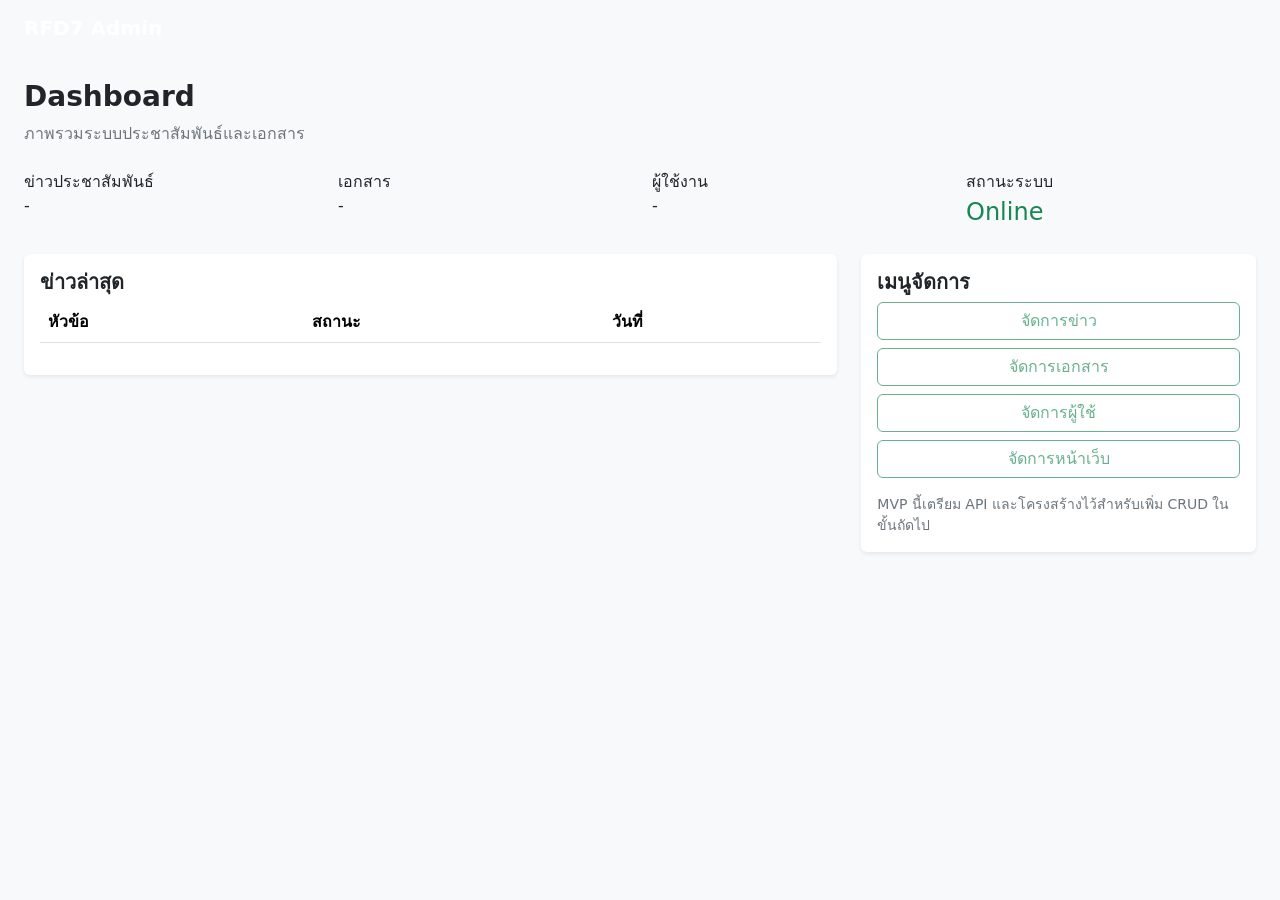
==== admin/dashboard.html @ 08962d46 "dashboard.html" ====
<!doctype html>
<html lang="th">
<head>
  <meta charset="utf-8">
  <meta name="viewport" content="width=device-width, initial-scale=1">
  <title>Dashboard | RFD7</title>
  <link href="https://cdn.jsdelivr.net/npm/bootstrap@5.3.3/dist/css/bootstrap.min.css" rel="stylesheet">
  <link href="../assets/css/style.css" rel="stylesheet">
</head>
<body class="bg-light">
<nav class="navbar navbar-dark forest-nav">
  <div class="container-fluid px-4">
    <a class="navbar-brand fw-bold" href="dashboard.html">RFD7 Admin</a>
    <div class="d-flex align-items-center gap-3 text-white">
      <span id="currentUser" class="small"></span>
      <button id="logoutBtn" class="btn btn-outline-light btn-sm">ออกจากระบบ</button>
    </div>
  </div>
</nav>
<div class="container-fluid p-4">
  <div class="mb-4"><h1 class="h3 fw-bold">Dashboard</h1><p class="text-secondary">ภาพรวมระบบประชาสัมพันธ์และเอกสาร</p></div>
  <div id="dashboardAlert"></div>
  <div class="row g-4 mb-4">
    <div class="col-md-3"><div class="stat-card"><div class="stat-label">ข่าวประชาสัมพันธ์</div><div id="statNews" class="stat-value">-</div></div></div>
    <div class="col-md-3"><div class="stat-card"><div class="stat-label">เอกสาร</div><div id="statDocs" class="stat-value">-</div></div></div>
    <div class="col-md-3"><div class="stat-card"><div class="stat-label">ผู้ใช้งาน</div><div id="statUsers" class="stat-value">-</div></div></div>
    <div class="col-md-3"><div class="stat-card"><div class="stat-label">สถานะระบบ</div><div class="stat-value text-success fs-4">Online</div></div></div>
  </div>
  <div class="row g-4">
    <div class="col-lg-8">
      <div class="card border-0 shadow-sm"><div class="card-body">
        <h5 class="fw-bold">ข่าวล่าสุด</h5>
        <div class="table-responsive"><table class="table align-middle"><thead><tr><th>หัวข้อ</th><th>สถานะ</th><th>วันที่</th></tr></thead><tbody id="latestNews"></tbody></table></div>
      </div></div>
    </div>
    <div class="col-lg-4">
      <div class="card border-0 shadow-sm"><div class="card-body">
        <h5 class="fw-bold">เมนูจัดการ</h5>
        <div class="d-grid gap-2">
          <button class="btn btn-outline-success" disabled>จัดการข่าว</button>
          <button class="btn btn-outline-success" disabled>จัดการเอกสาร</button>
          <button class="btn btn-outline-success" disabled>จัดการผู้ใช้</button>
          <button class="btn btn-outline-success" disabled>จัดการหน้าเว็บ</button>
        </div>
        <p class="small text-secondary mt-3 mb-0">MVP นี้เตรียม API และโครงสร้างไว้สำหรับเพิ่ม CRUD ในขั้นถัดไป</p>
      </div></div>
    </div>
  </div>
</div>
<script src="https://cdn.jsdelivr.net/npm/bootstrap@5.3.3/dist/js/bootstrap.bundle.min.js"></script>
<script src="../assets/js/config.js"></script>
<script src="../assets/js/api.js"></script>
<script src="../assets/js/auth.js"></script>
<script src="../assets/js/dashboard.js"></script>
</body>
</html>
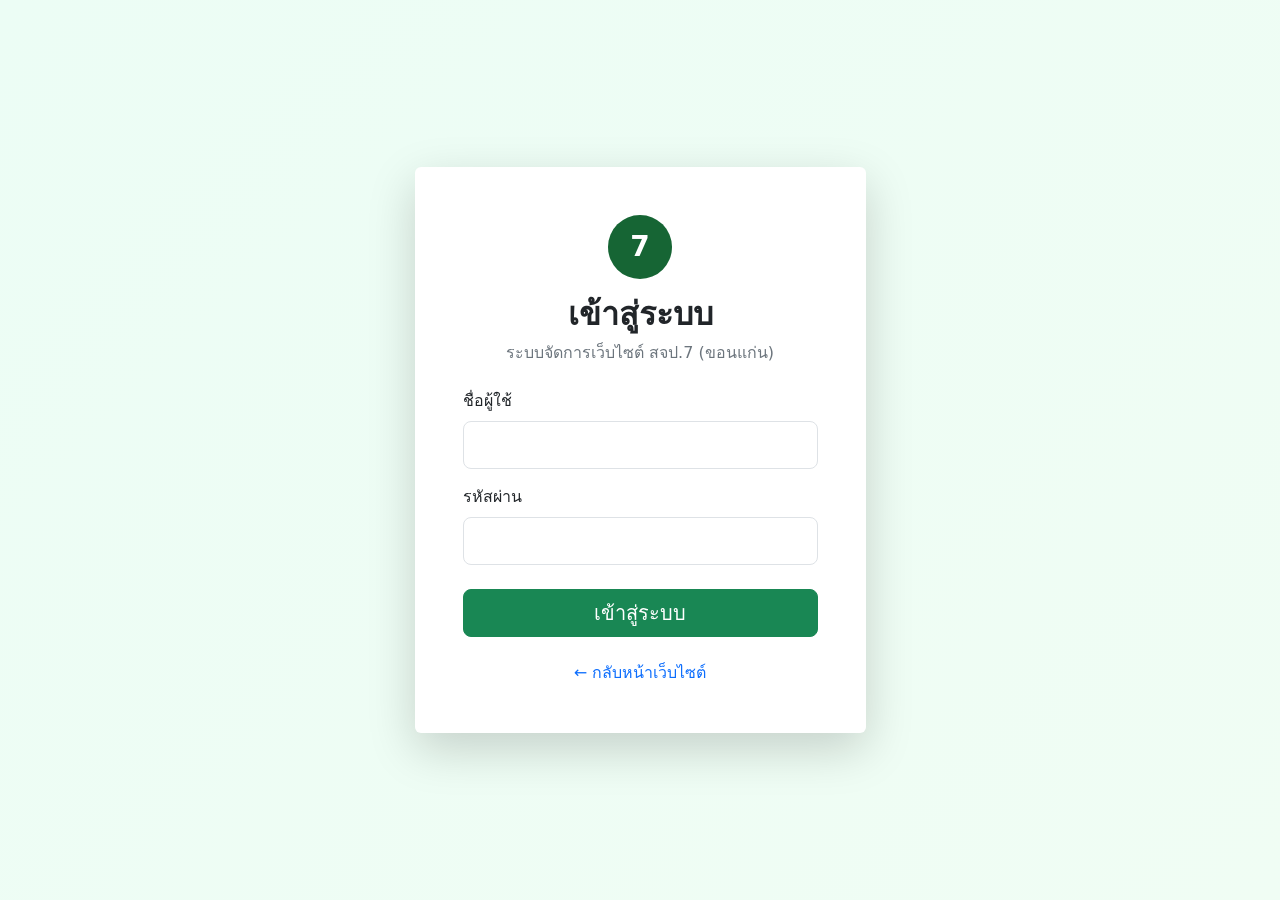
==== commit 329cef38: "dashboard.html" ====
--- a/admin/dashboard.html
+++ b/admin/dashboard.html
@@ -3,14 +3,14 @@
 <head>
   <meta charset="utf-8">
   <meta name="viewport" content="width=device-width, initial-scale=1">
-  <title>Dashboard | RFD7</title>
+  <title>Dashboard | Khonkaen Forest Digital Service</title>
   <link href="https://cdn.jsdelivr.net/npm/bootstrap@5.3.3/dist/css/bootstrap.min.css" rel="stylesheet">
   <link href="../assets/css/style.css" rel="stylesheet">
 </head>
 <body class="bg-light">
 <nav class="navbar navbar-dark forest-nav">
   <div class="container-fluid px-4">
-    <a class="navbar-brand fw-bold" href="dashboard.html">RFD7 Admin</a>
+    <a class="navbar-brand fw-bold" href="dashboard.html">Khonkaen Forest Digital Service Admin</a>
     <div class="d-flex align-items-center gap-3 text-white">
       <span id="currentUser" class="small"></span>
       <button id="logoutBtn" class="btn btn-outline-light btn-sm">ออกจากระบบ</button>
--- a/assets/css/style.css
+++ b/assets/css/style.css
@@ -0,0 +1 @@
+body{font-family:system-ui,-apple-system,"Segoe UI","Noto Sans Thai",sans-serif;color:#1f2937}.forest-nav{background:#14532d}.hero-section{background:linear-gradient(135deg,#ecfdf5,#f7fee7);border-bottom:1px solid #d1fae5}.min-vh-50{min-height:50vh}.brand-mark{width:64px;height:64px;border-radius:50%;display:grid;place-items:center;background:#166534;color:#fff;font-size:1.75rem;font-weight:800}.login-page{background:linear-gradient(135deg,#ecfdf5,#f0fdf4)}.stat-card{background:#fff;border:1px solid #e5e7eb;border-radius:1rem;padding:1.25rem;box-shadow:0 .125rem .5rem rgba(0,0,0,.04)}.stat-label{font-size:.9rem;color:#6b7280}.stat-value{font-size:2rem;font-weight:800;margin-top:.35rem}.news-card{height:100%;transition:transform .15s ease,box-shadow .15s ease}.news-card:hover{transform:translateY(-3px);box-shadow:0 .5rem 1.5rem rgba(0,0,0,.08)!important}.doc-icon{width:44px;height:44px;border-radius:.75rem;background:#dcfce7;color:#166534;display:grid;place-items:center;font-weight:700}@media(max-width:576px){.hero-section h1{font-size:2rem}}
